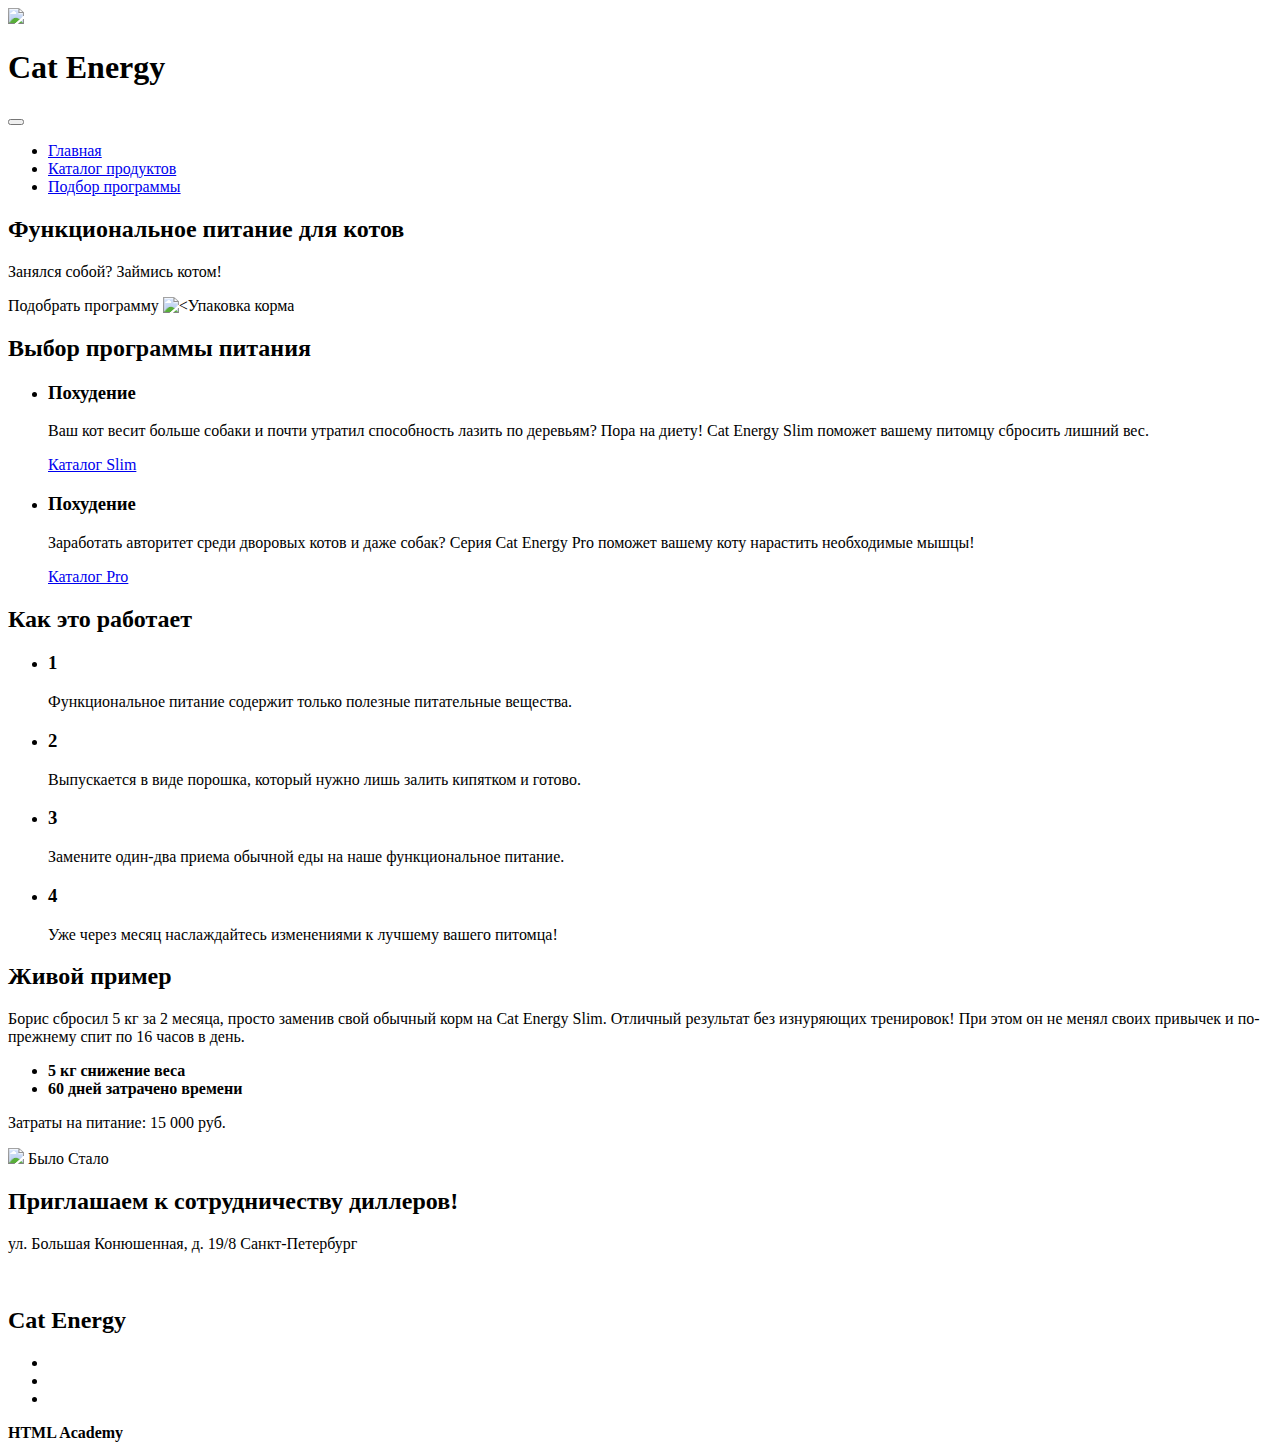
==== index.html @ a58096a7 "html разметка" ====
<!DOCTYPE html>
<html lang="ru">
<head>
    <meta charset="utf-8">
    <title>CatEnergy</title>
</head>

<body>
    <header class="page-header">
        <a class="page-header__logo">
            <img src="#" class="page-header__logo-image">
        </a>
        <h1 class="page-header__title">Cat Energy</h1>
        <nav class="main-nav">
            <button class="main-nav__toggle"></button>
            <div class="main-nav__wrapper">
                <ul class="main-nav__list site-list">
                    <li class="site-list__item--active">
                        <a href="#">Главная</a>
                    </li>
                    <li class="site-list__item">
                        <a href="#">Каталог продуктов</a>
                    </li>
                    <li class="site-list__item">
                        <a href="#">Подбор программы</a>
                    </li>
                </ul>
            </div>
        </nav>
    </header>

    <main class="page-main">
        <section class="promo">
            <h2 class="promo__title">Функциональное питание для котов</h2>
            <p class="promo__slogan">Занялся собой? Займись котом!</p>
            <a class="promo__button">Подобрать программу</a>
            <img src="" class="promo__image" alt="<Упаковка корма">
        </section>

        <section class="programs">
            <h2 class="visually-hidden">Выбор программы питания</h2>
            <ul class="programs__list">
                <li class="programs__item programs-item--slim">
                    <h3 class="programs__title">Похудение</h3>
                    <p class="programs__description">Ваш кот весит больше собаки и почти утратил способность лазить по деревьям? Пора на диету! Cat Energy Slim поможет вашему питомцу сбросить лишний вес.</p>
                    <a class="programs_button"  href="#">Каталог Slim</a>
                </li>
                <li class="programs__item programs-item--pro">
                    <h3 class="programs__title">Похудение</h3>
                    <p class="programs__description">Заработать авторитет среди дворовых котов и даже собак? Серия Cat Energy Pro поможет вашему коту нарастить необходимые мышцы!</p>
                    <a class="programs_button"  href="#">Каталог Pro</a>
                </li>
            </ul>
        </section>

        <section class="how-it-works">
            <h2 class="how-it-works__title">Как это работает</h2>
            <ul class="how-it-works__list">
                <li class="how-it-works__item how-it-works__item--first">
                    <h3 class="visually-hidden">1</h3>
                    <div class="how-it-works__icon"></div>
                    <p class="how-it-works__description">Функциональное питание содержит только полезные питательные вещества.</p>
                </li>
                <li class="how-it-works__item how-it-works__item--second">
                    <h3 class="visually-hidden">2</h3>
                    <div class="how-it-works__icon"></div>
                    <p class="how-it-works__description">Выпускается в виде порошка, который нужно лишь залить кипятком и готово.</p>
                </li>
                <li class="how-it-works__item how-it-works__item--third">
                    <h3 class="visually-hidden">3</h3>
                    <div class="how-it-works__icon"></div>
                    <p class="how-it-works__description">Замените один-два приема обычной еды на наше функциональное питание.</p>
                </li>
                <li class="how-it-works__item how-it-works__item--fourth">
                    <h3 class="visually-hidden">4</h3>
                    <div class="how-it-works__icon"></div>
                    <p class="how-it-works__description">Уже через месяц наслаждайтесь изменениями к лучшему вашего питомца!</p>
                </li>
            </ul>
        </section>

        <section class="example">
            <h2 class="example__title">Живой пример</h2>
            <p class="example__description">Борис сбросил 5 кг за 2 месяца, просто заменив свой обычный корм на Cat Energy Slim. Отличный результат без изнуряющих тренировок! При этом он не менял своих привычек и по-прежнему спит по 16 часов в день. </p>
            <ul class="example__result-list">
                <li class="example__result-item example__result-item--weight">
                    <b class="example__how-much">5 кг</b>
                    <b class="example__annotation">снижение веса</b>
                </li>
                <li class="example__result-item example__result-item--times">
                    <b class="example__how-much">60 дней</b>
                    <b class="example__annotation">затрачено времени</b>
                </li>
            </ul>
            <p class="example__cost">Затраты на питание: 15 000 руб.</p>
            <div class="example__before-after">
                <img class="example__cat-image" src="#">
                <span class="example__before">Было</span>
                <span class="example__toggle"></span>
                <span class="example__after">Стало</span>
            </div>
        </section>

        <section class="invitation">
            <h2 class="invitaion__title">Приглашаем к сотрудничеству диллеров!</h2>
            <p class="invitation__adress">ул. Большая Конюшенная, д. 19/8 Санкт-Петербург</p>
        </section>

        <section class="map">
            <img class="map-image">
        </section>

        <footer class="page-footer">
            <h2 class="page-footer__title">Cat Energy</h2>
            <div class="page-footer__social social">
                <ul class="social__list">
                    <li class="social__item">
                        <a class="social__link--vk" href="#"></a>
                    </li>
                    <li class="social__item">
                        <a class="social__link--insta" href="#"></a>
                    </li>
                    <li class="social__item">
                        <a class="social__link--fb" href="#"></a>
                    </li>
                </ul>
            </div>
            <div class="page-footer__copyright copyright">
                <b class="copyright__name">HTML Academy</b>
                <b class="copyright__logo"></b>
            </div>
        </footer>
    </main>

</body>
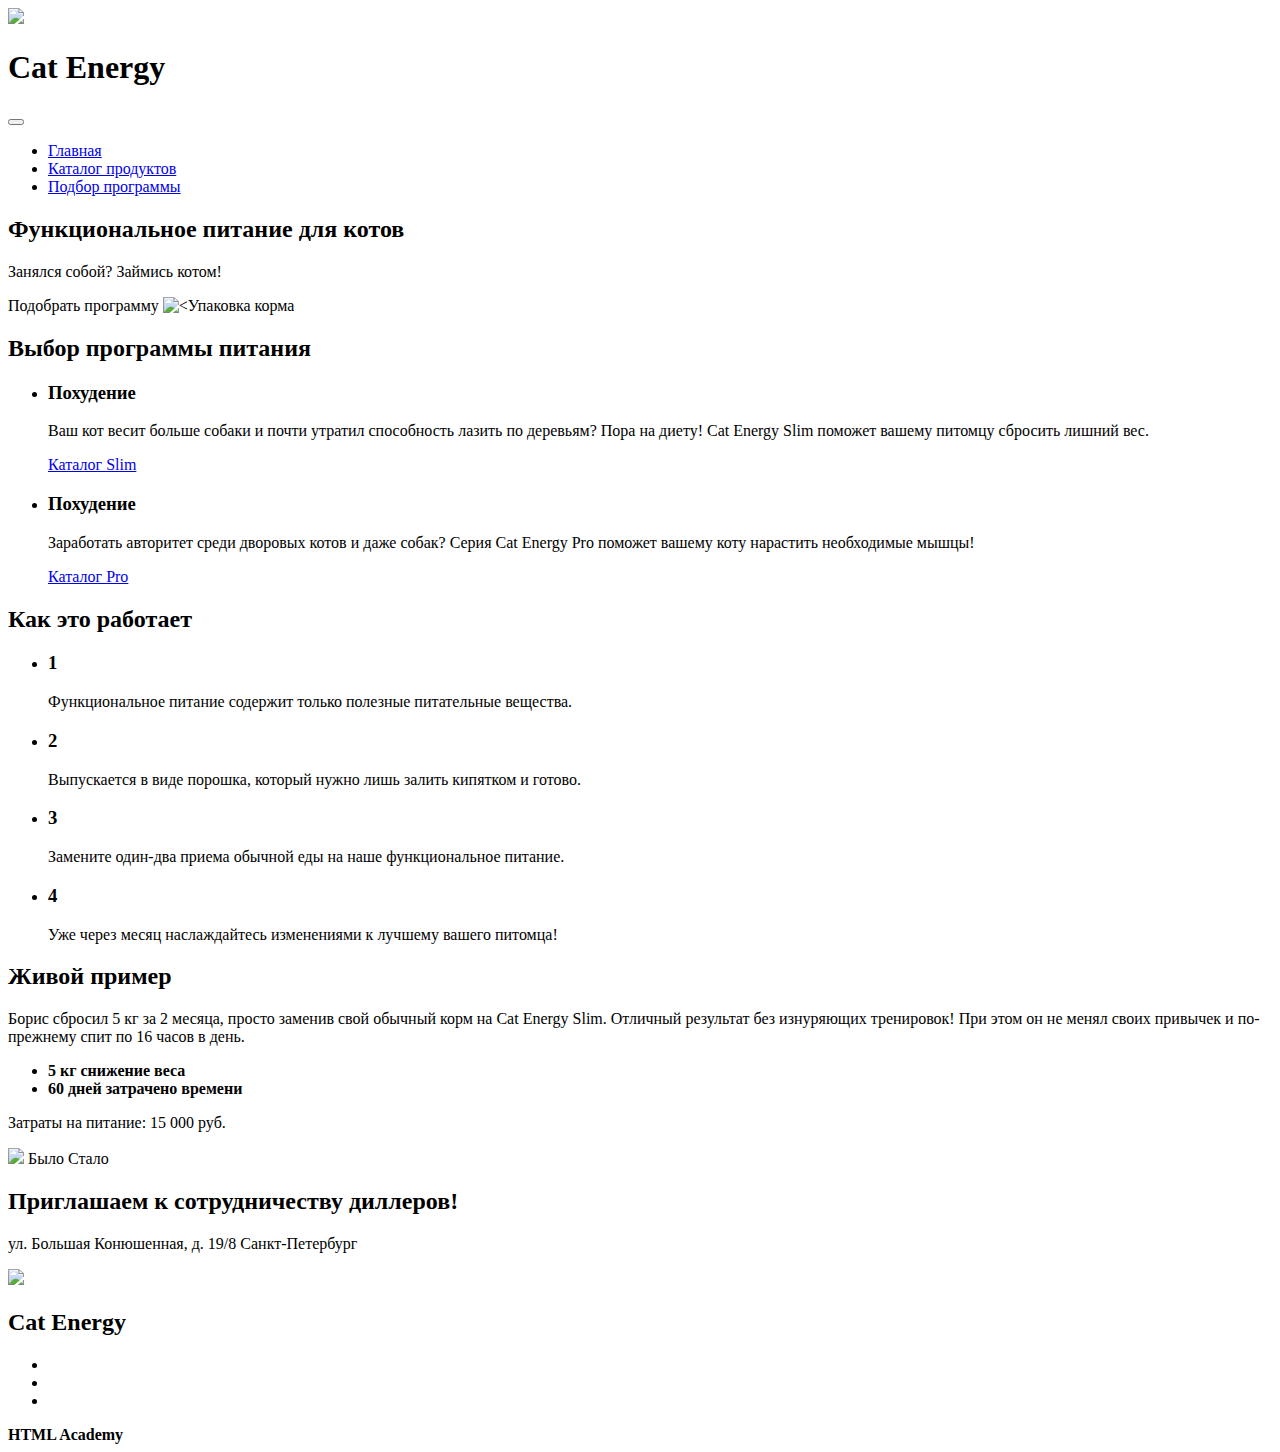
==== commit 4cab13b5: "обновлен футер" ====
--- a/index.html
+++ b/index.html
@@ -102,34 +102,33 @@
         </section>
 
         <section class="invitation">
-            <h2 class="invitaion__title">Приглашаем к сотрудничеству диллеров!</h2>
-            <p class="invitation__adress">ул. Большая Конюшенная, д. 19/8 Санкт-Петербург</p>
+            <h2 class="invitation__title">Приглашаем к сотрудничеству диллеров!</h2>
+            <p class="invitation__address">ул. Большая Конюшенная, д. 19/8 Санкт-Петербург</p>
         </section>
 
         <section class="map">
-            <img class="map-image">
+            <img class="map-image" src="#">
         </section>
-
-        <footer class="page-footer">
-            <h2 class="page-footer__title">Cat Energy</h2>
-            <div class="page-footer__social social">
-                <ul class="social__list">
-                    <li class="social__item">
-                        <a class="social__link--vk" href="#"></a>
-                    </li>
-                    <li class="social__item">
-                        <a class="social__link--insta" href="#"></a>
-                    </li>
-                    <li class="social__item">
-                        <a class="social__link--fb" href="#"></a>
-                    </li>
-                </ul>
-            </div>
-            <div class="page-footer__copyright copyright">
-                <b class="copyright__name">HTML Academy</b>
-                <b class="copyright__logo"></b>
-            </div>
-        </footer>
     </main>
+    <footer class="page-footer">
+        <h2 class="page-footer__title">Cat Energy</h2>
+        <div class="page-footer__social social">
+            <ul class="social__list">
+                <li class="social__item">
+                    <a class="social__link--vk" href="#"></a>
+                </li>
+                <li class="social__item">
+                    <a class="social__link--insta" href="#"></a>
+                </li>
+                <li class="social__item">
+                    <a class="social__link--fb" href="#"></a>
+                </li>
+            </ul>
+        </div>
+        <div class="page-footer__copyright copyright">
+            <b class="copyright__name">HTML Academy</b>
+            <b class="copyright__logo"></b>
+        </div>
+    </footer>
 
 </body>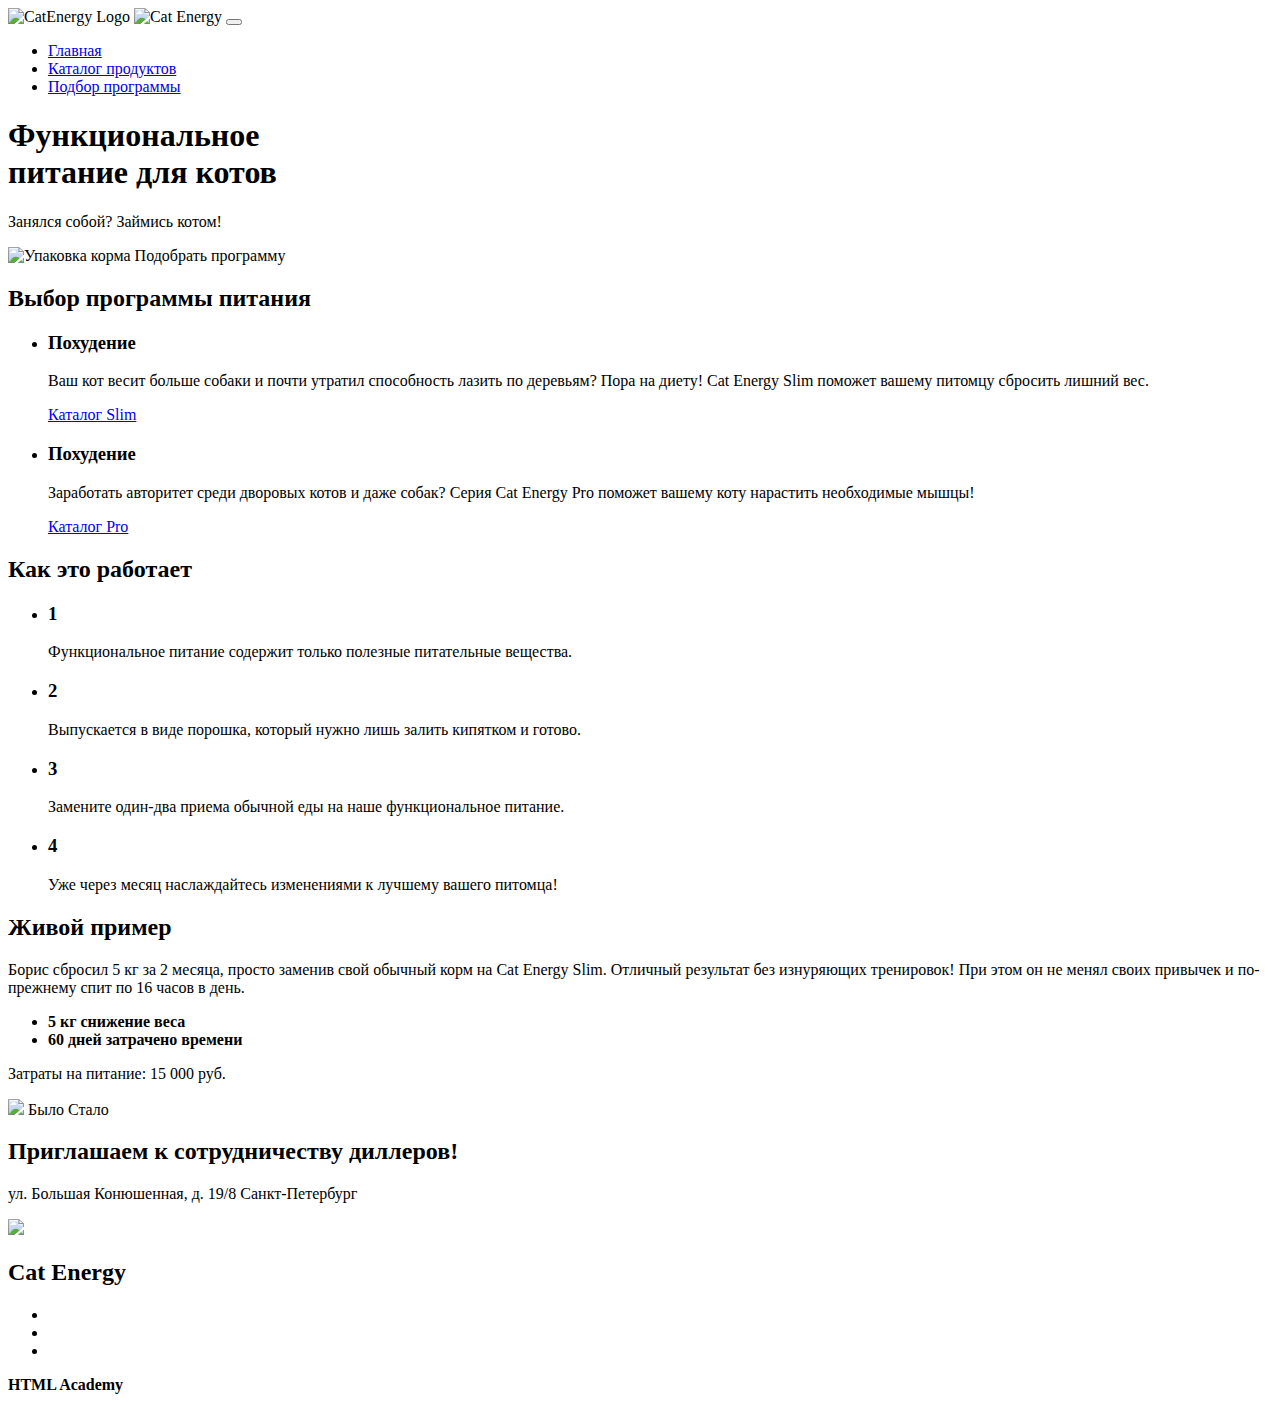
==== commit b1ca1fb7: "grid style and header" ====
--- a/index.html
+++ b/index.html
@@ -2,133 +2,141 @@
 <html lang="ru">
 <head>
     <meta charset="utf-8">
+    <meta name="viewport" content="width=device-width,initial-scale=1">
     <title>CatEnergy</title>
+    <link rel="stylesheet" href="./css/style.css">
 </head>
 
 <body>
-    <header class="page-header">
+<header class="page-header">
+    <div class="page-header__mobile-wrapper main-nav--closed">
         <a class="page-header__logo">
-            <img src="#" class="page-header__logo-image">
+            <img src="./img/logo-mobile.svg" class="page-header__logo-image" width="33" height="38" alt="CatEnergy Logo">
         </a>
-        <h1 class="page-header__title">Cat Energy</h1>
-        <nav class="main-nav">
-            <button class="main-nav__toggle"></button>
-            <div class="main-nav__wrapper">
-                <ul class="main-nav__list site-list">
-                    <li class="site-list__item--active">
-                        <a href="#">Главная</a>
-                    </li>
-                    <li class="site-list__item">
-                        <a href="#">Каталог продуктов</a>
-                    </li>
-                    <li class="site-list__item">
-                        <a href="#">Подбор программы</a>
-                    </li>
-                </ul>
-            </div>
-        </nav>
-    </header>
-
-    <main class="page-main">
-        <section class="promo">
-            <h2 class="promo__title">Функциональное питание для котов</h2>
-            <p class="promo__slogan">Занялся собой? Займись котом!</p>
-            <a class="promo__button">Подобрать программу</a>
-            <img src="" class="promo__image" alt="<Упаковка корма">
-        </section>
-
-        <section class="programs">
-            <h2 class="visually-hidden">Выбор программы питания</h2>
-            <ul class="programs__list">
-                <li class="programs__item programs-item--slim">
-                    <h3 class="programs__title">Похудение</h3>
-                    <p class="programs__description">Ваш кот весит больше собаки и почти утратил способность лазить по деревьям? Пора на диету! Cat Energy Slim поможет вашему питомцу сбросить лишний вес.</p>
-                    <a class="programs_button"  href="#">Каталог Slim</a>
+        <img src="./img/logo-mobile-header.svg" class="page-header__logo-title" width="101" height="18" alt="Cat Energy">
+        <button class="page-header__nav-toggle"></button>
+    </div>
+    <nav class="main-nav">
+        <div class="main-nav__wrapper">
+            <ul class="main-nav__list site-list">
+                <li class="site-list__item site-list__item--active">
+                    <a href="#">Главная</a>
                 </li>
-                <li class="programs__item programs-item--pro">
-                    <h3 class="programs__title">Похудение</h3>
-                    <p class="programs__description">Заработать авторитет среди дворовых котов и даже собак? Серия Cat Energy Pro поможет вашему коту нарастить необходимые мышцы!</p>
-                    <a class="programs_button"  href="#">Каталог Pro</a>
+                <li class="site-list__item">
+                    <a href="#">Каталог продуктов</a>
                 </li>
-            </ul>
-        </section>
-
-        <section class="how-it-works">
-            <h2 class="how-it-works__title">Как это работает</h2>
-            <ul class="how-it-works__list">
-                <li class="how-it-works__item how-it-works__item--first">
-                    <h3 class="visually-hidden">1</h3>
-                    <div class="how-it-works__icon"></div>
-                    <p class="how-it-works__description">Функциональное питание содержит только полезные питательные вещества.</p>
-                </li>
-                <li class="how-it-works__item how-it-works__item--second">
-                    <h3 class="visually-hidden">2</h3>
-                    <div class="how-it-works__icon"></div>
-                    <p class="how-it-works__description">Выпускается в виде порошка, который нужно лишь залить кипятком и готово.</p>
-                </li>
-                <li class="how-it-works__item how-it-works__item--third">
-                    <h3 class="visually-hidden">3</h3>
-                    <div class="how-it-works__icon"></div>
-                    <p class="how-it-works__description">Замените один-два приема обычной еды на наше функциональное питание.</p>
-                </li>
-                <li class="how-it-works__item how-it-works__item--fourth">
-                    <h3 class="visually-hidden">4</h3>
-                    <div class="how-it-works__icon"></div>
-                    <p class="how-it-works__description">Уже через месяц наслаждайтесь изменениями к лучшему вашего питомца!</p>
-                </li>
-            </ul>
-        </section>
-
-        <section class="example">
-            <h2 class="example__title">Живой пример</h2>
-            <p class="example__description">Борис сбросил 5 кг за 2 месяца, просто заменив свой обычный корм на Cat Energy Slim. Отличный результат без изнуряющих тренировок! При этом он не менял своих привычек и по-прежнему спит по 16 часов в день. </p>
-            <ul class="example__result-list">
-                <li class="example__result-item example__result-item--weight">
-                    <b class="example__how-much">5 кг</b>
-                    <b class="example__annotation">снижение веса</b>
-                </li>
-                <li class="example__result-item example__result-item--times">
-                    <b class="example__how-much">60 дней</b>
-                    <b class="example__annotation">затрачено времени</b>
-                </li>
-            </ul>
-            <p class="example__cost">Затраты на питание: 15 000 руб.</p>
-            <div class="example__before-after">
-                <img class="example__cat-image" src="#">
-                <span class="example__before">Было</span>
-                <span class="example__toggle"></span>
-                <span class="example__after">Стало</span>
-            </div>
-        </section>
-
-        <section class="invitation">
-            <h2 class="invitation__title">Приглашаем к сотрудничеству диллеров!</h2>
-            <p class="invitation__address">ул. Большая Конюшенная, д. 19/8 Санкт-Петербург</p>
-        </section>
-
-        <section class="map">
-            <img class="map-image" src="#">
-        </section>
-    </main>
-    <footer class="page-footer">
-        <h2 class="page-footer__title">Cat Energy</h2>
-        <div class="page-footer__social social">
-            <ul class="social__list">
-                <li class="social__item">
-                    <a class="social__link--vk" href="#"></a>
-                </li>
-                <li class="social__item">
-                    <a class="social__link--insta" href="#"></a>
-                </li>
-                <li class="social__item">
-                    <a class="social__link--fb" href="#"></a>
+                <li class="site-list__item">
+                    <a href="#">Подбор программы</a>
                 </li>
             </ul>
         </div>
-        <div class="page-footer__copyright copyright">
-            <b class="copyright__name">HTML Academy</b>
-            <b class="copyright__logo"></b>
+    </nav>
+    </div>
+</header>
+
+<main class="page-main">
+    <section class="promo">
+        <div class="promo-wrapper">
+            <h1 class="promo__title">Функциональное<br> питание для котов</h1>
+            <p class="promo__slogan">Занялся собой? Займись котом!</p>
+            <img src="./img/index-can-mobile.png" class="promo__image" alt="Упаковка корма">
+            <a class="promo__button">Подобрать программу</a>
         </div>
-    </footer>
+    </section>
+
+    <section class="programs">
+        <h2 class="visually-hidden">Выбор программы питания</h2>
+        <ul class="programs__list">
+            <li class="programs__item programs-item--slim">
+                <h3 class="programs__title">Похудение</h3>
+                <p class="programs__description">Ваш кот весит больше собаки и почти утратил способность лазить по деревьям? Пора на диету! Cat Energy Slim поможет вашему питомцу сбросить лишний вес.</p>
+                <a class="programs_button"  href="#">Каталог Slim</a>
+            </li>
+            <li class="programs__item programs-item--pro">
+                <h3 class="programs__title">Похудение</h3>
+                <p class="programs__description">Заработать авторитет среди дворовых котов и даже собак? Серия Cat Energy Pro поможет вашему коту нарастить необходимые мышцы!</p>
+                <a class="programs_button"  href="#">Каталог Pro</a>
+            </li>
+        </ul>
+    </section>
+
+    <section class="how-it-works">
+        <h2 class="how-it-works__title">Как это работает</h2>
+        <ul class="how-it-works__list">
+            <li class="how-it-works__item how-it-works__item--first">
+                <h3 class="visually-hidden">1</h3>
+                <div class="how-it-works__icon"></div>
+                <p class="how-it-works__description">Функциональное питание содержит только полезные питательные вещества.</p>
+            </li>
+            <li class="how-it-works__item how-it-works__item--second">
+                <h3 class="visually-hidden">2</h3>
+                <div class="how-it-works__icon"></div>
+                <p class="how-it-works__description">Выпускается в виде порошка, который нужно лишь залить кипятком и готово.</p>
+            </li>
+            <li class="how-it-works__item how-it-works__item--third">
+                <h3 class="visually-hidden">3</h3>
+                <div class="how-it-works__icon"></div>
+                <p class="how-it-works__description">Замените один-два приема обычной еды на наше функциональное питание.</p>
+            </li>
+            <li class="how-it-works__item how-it-works__item--fourth">
+                <h3 class="visually-hidden">4</h3>
+                <div class="how-it-works__icon"></div>
+                <p class="how-it-works__description">Уже через месяц наслаждайтесь изменениями к лучшему вашего питомца!</p>
+            </li>
+        </ul>
+    </section>
+
+    <section class="example">
+        <h2 class="example__title">Живой пример</h2>
+        <p class="example__description">Борис сбросил 5 кг за 2 месяца, просто заменив свой обычный корм на Cat Energy Slim. Отличный результат без изнуряющих тренировок! При этом он не менял своих привычек и по-прежнему спит по 16 часов в день. </p>
+        <ul class="example__result-list">
+            <li class="example__result-item example__result-item--weight">
+                <b class="example__how-much">5 кг</b>
+                <b class="example__annotation">снижение веса</b>
+            </li>
+            <li class="example__result-item example__result-item--times">
+                <b class="example__how-much">60 дней</b>
+                <b class="example__annotation">затрачено времени</b>
+            </li>
+        </ul>
+        <p class="example__cost">Затраты на питание: 15 000 руб.</p>
+        <div class="example__before-after">
+            <img class="example__cat-image" src="#">
+            <span class="example__before">Было</span>
+            <span class="example__toggle"></span>
+            <span class="example__after">Стало</span>
+        </div>
+    </section>
+
+    <section class="invitation">
+        <h2 class="invitation__title">Приглашаем к сотрудничеству диллеров!</h2>
+        <p class="invitation__address">ул. Большая Конюшенная, д. 19/8 Санкт-Петербург</p>
+    </section>
+
+    <section class="map">
+        <img class="map-image" src="#">
+    </section>
+</main>
+
+<footer class="page-footer">
+    <h2 class="page-footer__title">Cat Energy</h2>
+    <div class="page-footer__social social">
+        <ul class="social__list">
+            <li class="social__item">
+                <a class="social__link--vk" href="#"></a>
+            </li>
+            <li class="social__item">
+                <a class="social__link--insta" href="#"></a>
+            </li>
+            <li class="social__item">
+                <a class="social__link--fb" href="#"></a>
+            </li>
+        </ul>
+    </div>
+    <div class="page-footer__copyright copyright">
+        <b class="copyright__name">HTML Academy</b>
+        <b class="copyright__logo"></b>
+    </div>
+</footer>
 
 </body>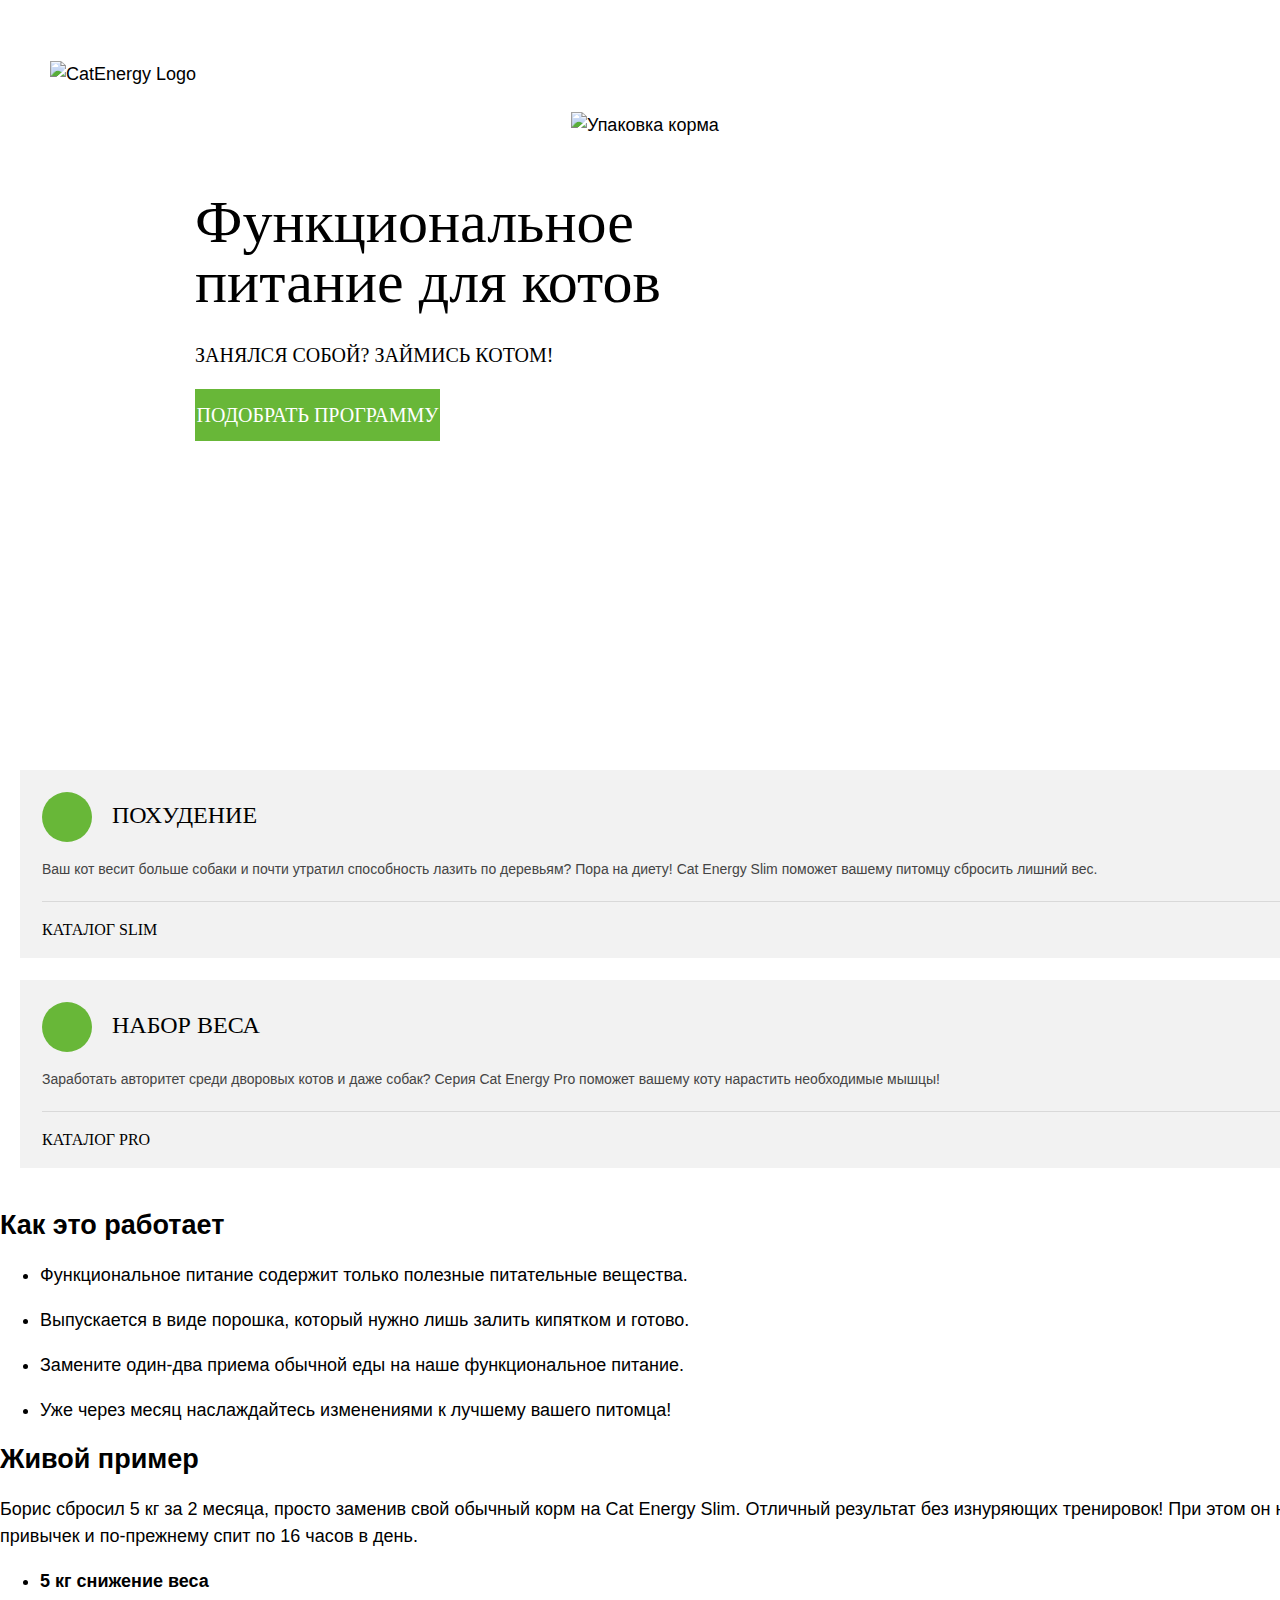
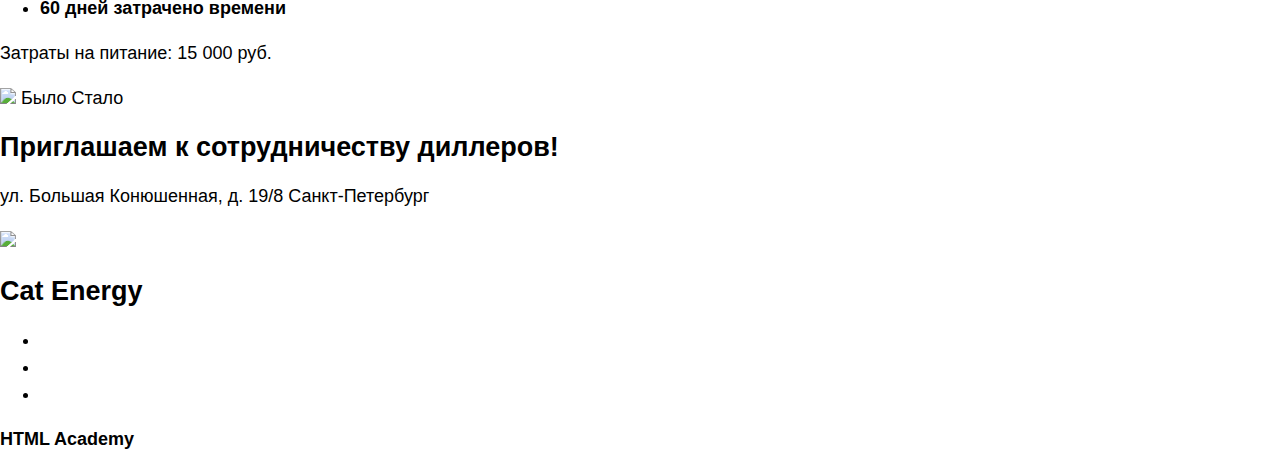
==== commit 3a942c46: "program-mobile style added" ====
--- a/index.html
+++ b/index.html
@@ -53,7 +53,7 @@
                 <a class="programs_button"  href="#">Каталог Slim</a>
             </li>
             <li class="programs__item programs-item--pro">
-                <h3 class="programs__title">Похудение</h3>
+                <h3 class="programs__title">Набор веса</h3>
                 <p class="programs__description">Заработать авторитет среди дворовых котов и даже собак? Серия Cat Energy Pro поможет вашему коту нарастить необходимые мышцы!</p>
                 <a class="programs_button"  href="#">Каталог Pro</a>
             </li>
--- a/css/style.css
+++ b/css/style.css
@@ -0,0 +1,374 @@
+@font-face {
+  font-weight: normal;
+  font-family: "Oswald";
+  font-style: normal;
+  src: url("../fonts/oswald-v16-latin_cyrillic-regular.woff2") format("woff2"), url("../fonts/oswald-v16-latin_cyrillic-regular.woff") format("woff"); }
+
+@font-face {
+  font-weight: 500;
+  font-family: "Oswald";
+  font-style: normal;
+  src: url("../fonts/oswald-v16-latin_cyrillic-500.woff2") format("woff2"), url("../fonts/oswald-v16-latin_cyrillic-500.woff") format("woff"); }
+
+body {
+  min-width: 320px;
+  margin: 0;
+  padding: 0;
+  font-size: 18px;
+  line-height: 27px;
+  font-family: "Arial", sans-serif;
+  color: #000000;
+  font-style: normal;
+  background-color: #ffffff; }
+
+img {
+  width: 100%;
+  height: auto; }
+
+.visually-hidden:not(:focus):not(:active) {
+  position: absolute;
+  width: 1px;
+  height: 1px;
+  margin: -1px;
+  border: 0;
+  padding: 0;
+  white-space: nowrap;
+  clip-path: inset(100%);
+  clip: rect(0, 0, 0, 0);
+  overflow: hidden; }
+
+.page-header {
+  display: flex;
+  flex-direction: column;
+  width: 320px;
+  margin: 0 auto; }
+
+.page-header__mobile-wrapper {
+  width: 320px;
+  margin: 0 auto;
+  display: flex;
+  flex-direction: row;
+  justify-content: space-between;
+  border-bottom: 1px solid #e6e6e6; }
+
+.page-header__logo {
+  height: 38px;
+  padding-left: 20px; }
+
+.page-header__logo-image {
+  width: 33px;
+  height: 38px;
+  padding-top: 11px; }
+
+.page-header__logo-title {
+  width: 101px;
+  height: 18px;
+  padding-top: 24px;
+  margin-right: -10px; }
+
+.page-header__nav-toggle {
+  position: relative;
+  width: 60px;
+  height: 60px;
+  background-color: #ffffff;
+  cursor: pointer;
+  border: none; }
+
+.main-nav--closed .page-header__nav-toggle::before {
+  content: '';
+  position: absolute;
+  top: 23px;
+  left: 18px;
+  width: 24px;
+  height: 2px;
+  background-color: #000000;
+  box-shadow: 0 6px 0 0 black, 0 12px 0 0 black; }
+
+@media (min-width: 768px) {
+  .page-header {
+    display: flex;
+    flex-direction: row;
+    justify-content: space-between;
+    height: 106px;
+    width: 708px;
+    margin: 0 auto;
+    padding-top: 30px; }
+  .page-header__mobile-wrapper {
+    width: auto;
+    justify-content: start;
+    margin: 0;
+    border: none; }
+  .page-header__logo {
+    height: 58px; }
+  .page-header__logo-title {
+    display: none; }
+  .page-header__nav-toggle {
+    display: none; } }
+
+@media (min-width: 1200px) {
+  .page-header {
+    width: 1220px;
+    height: 142px;
+    padding-top: 50px; }
+  .page-header__logo {
+    height: 59px; } }
+
+.main-nav {
+  width: 320px;
+  margin: 0 auto; }
+
+.main-nav__list {
+  margin: 0;
+  padding: 0;
+  list-style: none; }
+
+.site-list {
+  min-height: 198px;
+  display: flex;
+  flex-direction: column; }
+
+.site-list__item {
+  text-align: center; }
+
+.site-list__item a {
+  display: block;
+  font-family: "Oswald", "Arial";
+  font-weight: 500;
+  font-size: 20px;
+  text-transform: uppercase;
+  text-decoration: none;
+  color: #000000;
+  padding: 19px 0;
+  border-bottom: 1px solid #e6e6e6; }
+
+@media (min-width: 768px) {
+  .main-nav {
+    width: 440px;
+    margin: 0; }
+  .site-list {
+    flex-direction: row;
+    justify-content: space-between; }
+  .site-list__item a {
+    font-weight: normal;
+    font-size: 18px;
+    border: none; } }
+
+@media (min-width: 1200px) {
+  .main-nav {
+    width: 480px; }
+  .site-list__item a {
+    font-size: 20px;
+    color: #ffffff; } }
+
+.page-main {
+  width: 320px;
+  margin: 0 auto; }
+
+@media (min-width: 768px) {
+  .page-main {
+    width: 768px; } }
+
+@media (min-width: 1200px) {
+  .page-main {
+    width: 1440px; } }
+
+.promo {
+  display: flex;
+  flex-direction: column;
+  position: relative;
+  margin-bottom: 22px; }
+
+.promo-wrapper {
+  display: flex;
+  flex-direction: column;
+  position: relative; }
+
+.promo::before {
+  content: '';
+  position: absolute;
+  width: 320px;
+  height: 320px;
+  top: -7px;
+  z-index: -1;
+  background-image: url("../img/index-background-mobile.jpg");
+  background-size: contain;
+  background-position: center;
+  background-repeat: no-repeat; }
+
+.promo__title {
+  margin: 0;
+  padding: 0;
+  padding-top: 28px;
+  font-family: "Oswald";
+  font-size: 36px;
+  font-weight: normal;
+  text-align: center;
+  line-height: 36px;
+  color: #ffffff; }
+
+.promo__slogan {
+  padding-top: 6px;
+  font-family: "Oswald";
+  font-size: 14px;
+  font-weight: normal;
+  text-transform: uppercase;
+  text-align: center;
+  color: #ffffff; }
+
+.promo__image {
+  width: 280px;
+  margin: 0 auto; }
+
+.promo__button {
+  width: 280px;
+  margin: 0 auto;
+  line-height: 40px;
+  background-color: #68b738;
+  font-family: "Oswald";
+  font-size: 14px;
+  font-weight: normal;
+  text-transform: uppercase;
+  text-align: center;
+  color: #ffffff; }
+
+@media (min-width: 768px) {
+  .promo {
+    height: 840px; }
+  .promo::before {
+    content: none; }
+  .promo-wrapper {
+    margin-left: 120px; }
+  .promo__title {
+    margin: 0;
+    padding: 0;
+    font-family: "Oswald";
+    font-size: 60px;
+    font-weight: normal;
+    text-align: left;
+    line-height: 60px;
+    color: #000000; }
+  .promo__slogan {
+    padding-top: 10px;
+    font-family: "Oswald";
+    font-size: 20px;
+    font-weight: normal;
+    text-transform: uppercase;
+    text-align: left;
+    color: #000000; }
+  .promo__image {
+    position: absolute;
+    top: 200px;
+    width: 609px;
+    z-index: 0; }
+  .promo__button {
+    width: 245px;
+    line-height: 52px;
+    margin: 0;
+    margin-bottom: 22px;
+    font-size: 20px;
+    z-index: 1; } }
+
+@media (min-width: 1200px) {
+  .promo {
+    height: 556px; }
+  .promo-wrapper {
+    margin-left: 195px; }
+  .promo::before {
+    content: '';
+    width: 720px;
+    height: 696px;
+    top: -200px;
+    right: 0;
+    background-size: cover;
+    background-position: right; }
+  .promo__image {
+    width: 552px;
+    top: -80px;
+    left: 376px; } }
+
+.programs__list {
+  display: flex;
+  flex-direction: column;
+  list-style: none;
+  margin: 0 20px;
+  padding: 0; }
+
+.programs__item {
+  position: relative;
+  background-color: #f2f2f2;
+  padding: 0 22px;
+  margin-bottom: 22px; }
+
+.programs__title {
+  margin: 0;
+  padding: 0;
+  padding-left: 70px;
+  font-family: 'Oswald';
+  font-size: 24px;
+  font-weight: normal;
+  text-transform: uppercase;
+  line-height: 90px; }
+
+.programs__title::before {
+  content: '';
+  display: block;
+  position: absolute;
+  top: 22px;
+  left: 22px;
+  width: 50px;
+  height: 50px;
+  -webkit-border-radius: 25px;
+  -moz-border-radius: 25px;
+  border-radius: 25px;
+  background-color: #68b738; }
+
+.programs-item--slim .programs__title::after {
+  content: '';
+  display: block;
+  position: absolute;
+  top: 20px;
+  left: 30px;
+  width: 35px;
+  height: 49px;
+  background-image: url("../img/tall-cat-01.svg"); }
+
+.programs-item--pro .programs__title::after {
+  content: '';
+  display: block;
+  position: absolute;
+  top: 33px;
+  left: 13px;
+  width: 67px;
+  height: 28px;
+  background-image: url("../img/strong-cat-01.svg"); }
+
+.programs__description {
+  margin: 0;
+  padding: 0;
+  padding-bottom: 23px;
+  font-family: 'Arial';
+  font-size: 14px;
+  line-height: 18px;
+  color: #444444; }
+
+.programs_button {
+  display: block;
+  font-family: 'Oswald';
+  font-size: 16px;
+  font-weight: normal;
+  text-transform: uppercase;
+  text-decoration: none;
+  line-height: 56px;
+  color: #000000;
+  border-top: 1px solid #d9d9d9; }
+
+.programs_button::after {
+  content: '';
+  display: block;
+  position: absolute;
+  bottom: 23px;
+  left: 120px;
+  width: 24px;
+  height: 11px;
+  background-image: url("../img/right-arrow.svg");
+  background-repeat: no-repeat; }
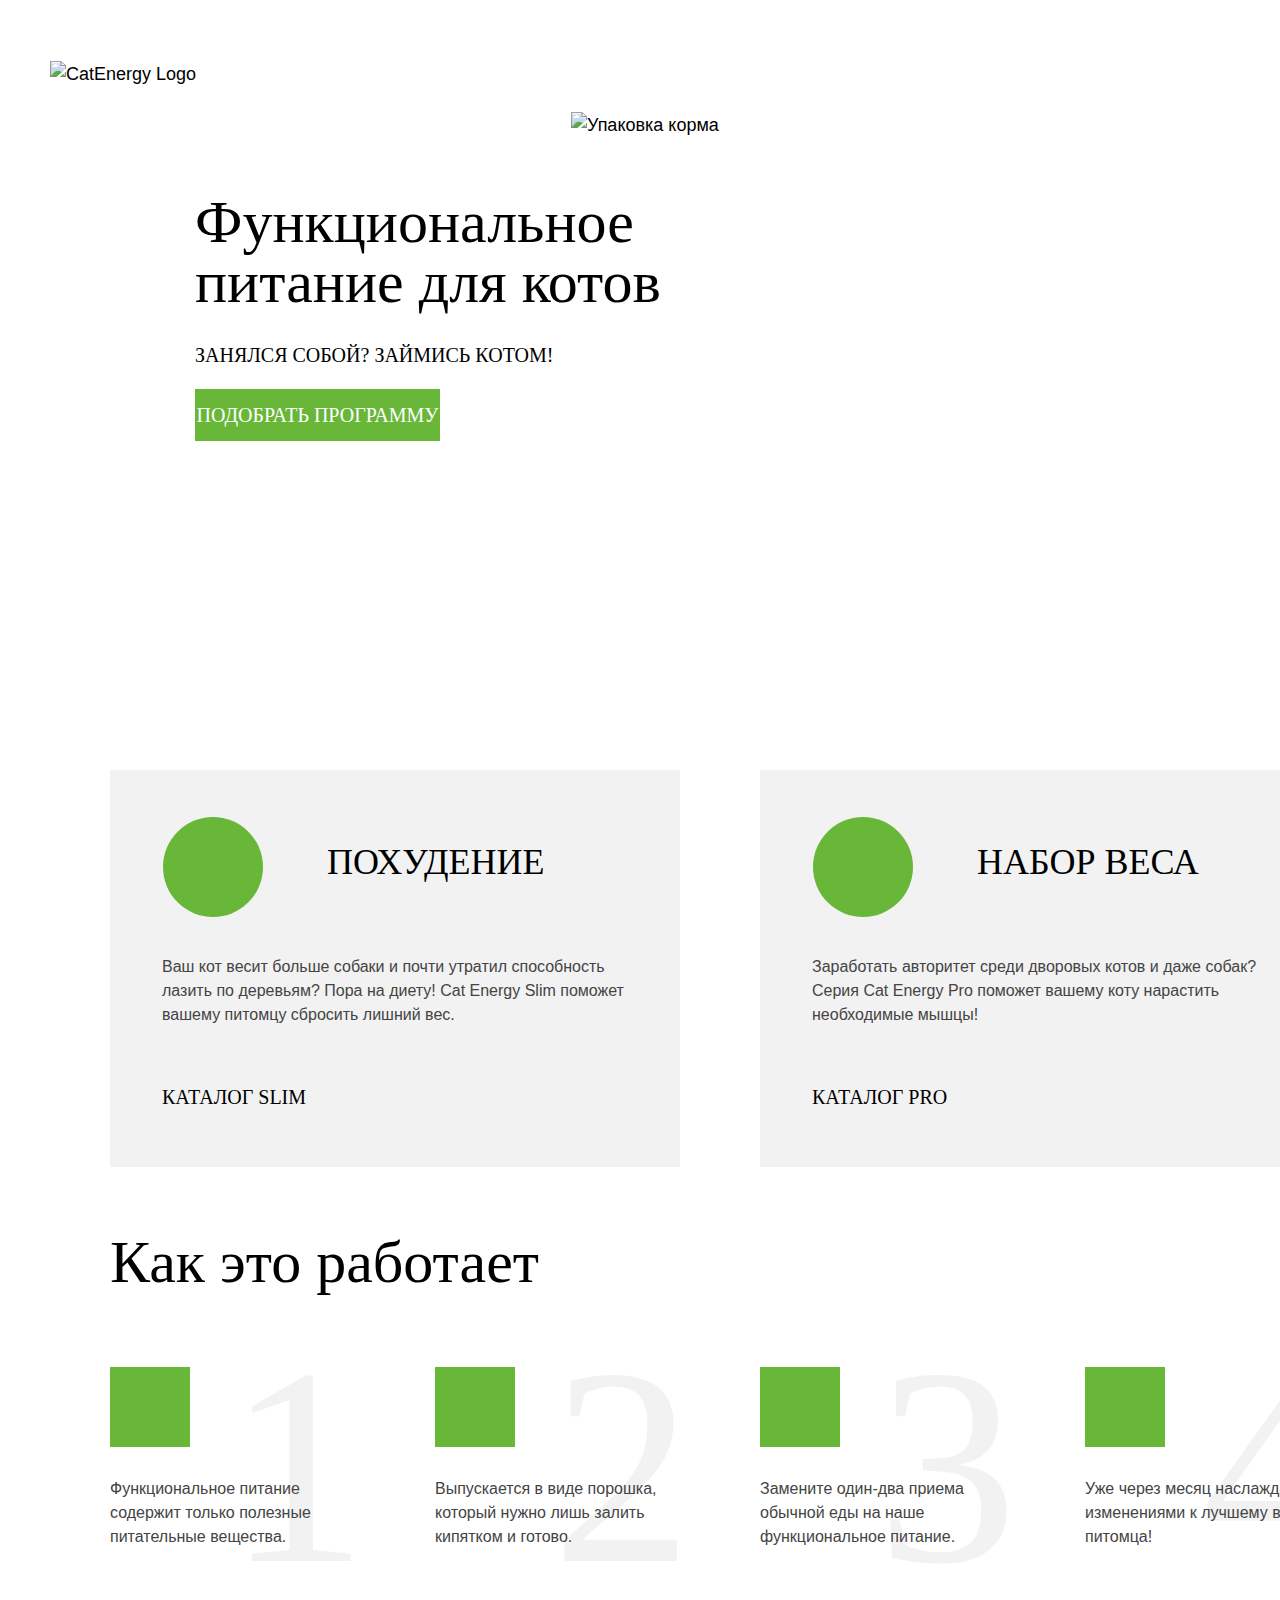
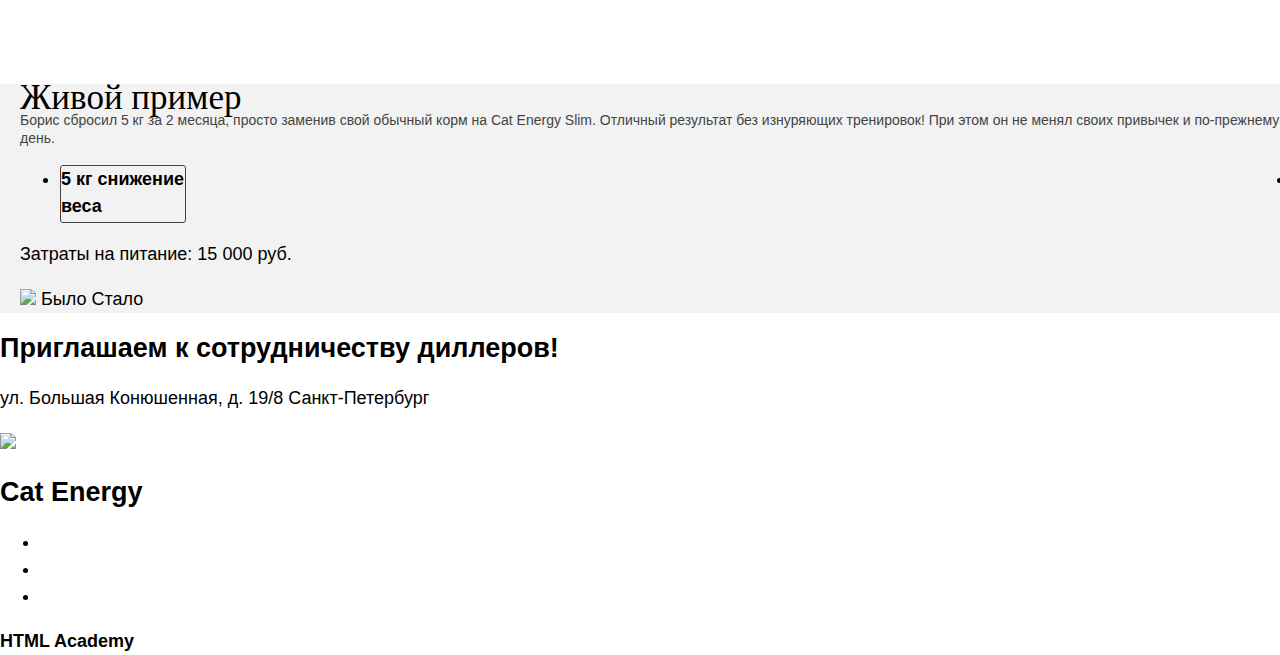
==== commit 1783a80a: "how-it-works style added" ====
--- a/index.html
+++ b/index.html
@@ -64,22 +64,21 @@
         <h2 class="how-it-works__title">Как это работает</h2>
         <ul class="how-it-works__list">
             <li class="how-it-works__item how-it-works__item--first">
-                <h3 class="visually-hidden">1</h3>
-                <div class="how-it-works__icon"></div>
+                <h3 class="how-it-works__step">1</h3>
                 <p class="how-it-works__description">Функциональное питание содержит только полезные питательные вещества.</p>
             </li>
             <li class="how-it-works__item how-it-works__item--second">
-                <h3 class="visually-hidden">2</h3>
+                <h3 class="how-it-works__step">2</h3>
                 <div class="how-it-works__icon"></div>
                 <p class="how-it-works__description">Выпускается в виде порошка, который нужно лишь залить кипятком и готово.</p>
             </li>
             <li class="how-it-works__item how-it-works__item--third">
-                <h3 class="visually-hidden">3</h3>
+                <h3 class="how-it-works__step">3</h3>
                 <div class="how-it-works__icon"></div>
                 <p class="how-it-works__description">Замените один-два приема обычной еды на наше функциональное питание.</p>
             </li>
             <li class="how-it-works__item how-it-works__item--fourth">
-                <h3 class="visually-hidden">4</h3>
+                <h3 class="how-it-works__step">4</h3>
                 <div class="how-it-works__icon"></div>
                 <p class="how-it-works__description">Уже через месяц наслаждайтесь изменениями к лучшему вашего питомца!</p>
             </li>
--- a/css/style.css
+++ b/css/style.css
@@ -330,7 +330,8 @@
   left: 30px;
   width: 35px;
   height: 49px;
-  background-image: url("../img/tall-cat-01.svg"); }
+  background-image: url("../img/tall-cat-01.svg");
+  background-repeat: no-repeat; }
 
 .programs-item--pro .programs__title::after {
   content: '';
@@ -340,7 +341,8 @@
   left: 13px;
   width: 67px;
   height: 28px;
-  background-image: url("../img/strong-cat-01.svg"); }
+  background-image: url("../img/strong-cat-01.svg");
+  background-repeat: no-repeat; }
 
 .programs__description {
   margin: 0;
@@ -372,3 +374,260 @@
   height: 11px;
   background-image: url("../img/right-arrow.svg");
   background-repeat: no-repeat; }
+
+@media (min-width: 768px) {
+  .programs__list {
+    margin: 0 30px; }
+  .programs__item {
+    padding: 0 52px;
+    margin-bottom: 30px; }
+  .programs__title {
+    padding: 0;
+    padding-top: 50px;
+    font-size: 36px; }
+  .programs__title::before {
+    top: 90px;
+    left: 450px;
+    width: 200px;
+    height: 200px;
+    -webkit-border-radius: 100px;
+    -moz-border-radius: 100px;
+    border-radius: 100px; }
+  .programs-item--slim .programs__title::after {
+    top: 80px;
+    left: 476px;
+    width: 140px;
+    height: 194px; }
+  .programs-item--pro .programs__title::after {
+    top: 135px;
+    left: 412px;
+    width: 268px;
+    height: 112px; }
+  .programs__description {
+    width: 375px;
+    padding-bottom: 0;
+    font-size: 16px;
+    line-height: 24px; }
+  .programs_button {
+    width: 375px;
+    font-size: 20px;
+    line-height: 140px;
+    border-top: none; }
+  .programs_button::after {
+    bottom: 65px;
+    left: 175px; } }
+
+@media (min-width: 1200px) {
+  .programs__list {
+    width: 1220px;
+    flex-direction: row;
+    justify-content: space-between;
+    margin: 0 auto; }
+  .programs__item {
+    width: 518px;
+    padding-right: 0; }
+  .programs__title {
+    padding: 0;
+    padding-left: 165px;
+    line-height: 185px; }
+  .programs__title::before {
+    top: 47px;
+    left: 53px;
+    width: 100px;
+    height: 100px;
+    -webkit-border-radius: 50px;
+    -moz-border-radius: 50px;
+    border-radius: 50px; }
+  .programs-item--slim .programs__title::after {
+    top: 45px;
+    left: 67px;
+    width: 70px;
+    height: 97px; }
+  .programs-item--pro .programs__title::after {
+    top: 69px;
+    left: 35px;
+    width: 134px;
+    height: 56px; }
+  .programs__description {
+    width: 465px;
+    padding-bottom: 0;
+    font-size: 16px;
+    line-height: 24px; }
+  .programs_button {
+    width: 375px;
+    font-size: 20px;
+    line-height: 140px;
+    border-top: none; }
+  .programs_button::after {
+    bottom: 65px;
+    left: 175px; } }
+
+.how-it-works {
+  margin: 0 20px; }
+
+.how-it-works__title {
+  margin: 0;
+  padding: 0;
+  font-family: "Oswald";
+  font-size: 36px;
+  line-height: 70px;
+  font-weight: normal;
+  color: #000000; }
+
+.how-it-works__list {
+  position: relative;
+  list-style: none;
+  margin: 0;
+  padding: 0; }
+
+.how-it-works__item {
+  margin-bottom: 7px; }
+
+.how-it-works__step {
+  display: none; }
+
+.how-it-works__description {
+  margin: 0;
+  padding: 0;
+  padding-left: 80px;
+  padding-bottom: 20px;
+  font-family: 'Arial';
+  font-size: 14px;
+  line-height: 18px;
+  color: #444444; }
+
+.how-it-works__item--first::before {
+  content: '';
+  display: block;
+  top: 0;
+  position: absolute;
+  width: 60px;
+  height: 60px;
+  background-color: #68b738;
+  background-image: url("../img/advantage-1.png");
+  background-repeat: no-repeat;
+  background-position: center; }
+
+.how-it-works__item--second::before {
+  content: '';
+  display: block;
+  top: 80px;
+  position: absolute;
+  width: 60px;
+  height: 60px;
+  background-color: #68b738;
+  background-image: url("../img/advantage-2.png");
+  background-repeat: no-repeat;
+  background-position: center; }
+
+.how-it-works__item--third::before {
+  content: '';
+  display: block;
+  top: 160px;
+  position: absolute;
+  width: 60px;
+  height: 60px;
+  background-color: #68b738;
+  background-image: url("../img/advantage-3.png");
+  background-repeat: no-repeat;
+  background-position: center; }
+
+.how-it-works__item--fourth::before {
+  content: '';
+  display: block;
+  top: 240px;
+  position: absolute;
+  width: 60px;
+  height: 60px;
+  background-color: #68b738;
+  background-image: url("../img/advantage-4.png");
+  background-repeat: no-repeat;
+  background-position: center; }
+
+@media (min-width: 768px) {
+  .how-it-works {
+    margin: 0 30px; }
+  .how-it-works__title {
+    font-size: 60px;
+    margin-bottom: 70px;
+    margin-top: 30px; }
+  .how-it-works__list {
+    display: flex;
+    flex-wrap: wrap;
+    justify-content: space-between; }
+  .how-it-works__item {
+    position: relative;
+    width: 325px;
+    margin-bottom: 90px; }
+  .how-it-works__step {
+    display: block;
+    position: absolute;
+    top: -195px;
+    left: 117px;
+    font-family: 'Oswald';
+    font-weight: normal;
+    font-size: 281px;
+    color: #f2f2f2;
+    z-index: -1; }
+  .how-it-works__description {
+    width: 250px;
+    margin: 0;
+    padding: 0;
+    padding-top: 110px;
+    padding-bottom: 45px;
+    font-size: 16px;
+    line-height: 24px;
+    color: #444444; }
+  .how-it-works__item--first::before {
+    top: 0;
+    width: 80px;
+    height: 80px; }
+  .how-it-works__item--second::before {
+    top: 0;
+    width: 80px;
+    height: 80px; }
+  .how-it-works__item--third::before {
+    top: 0px;
+    width: 80px;
+    height: 80px; }
+  .how-it-works__item--fourth::before {
+    top: 0px;
+    width: 80px;
+    height: 80px; } }
+
+@media (min-width: 1200px) {
+  .how-it-works {
+    width: 1220px;
+    margin: 0 auto; }
+  .how-it-works__item {
+    width: 245px; } }
+
+.example {
+  background-color: #f2f2f2;
+  padding: 0 20px; }
+
+.example__title {
+  margin: 0;
+  padding: 0;
+  font-family: 'Oswald';
+  font-weight: normal;
+  font-size: 35px; }
+
+.example__description {
+  margin: 0;
+  padding: 0;
+  font-family: 'Arial';
+  font-weight: normal;
+  font-size: 14px;
+  line-height: 18px;
+  color: #444444; }
+
+.example__result-list {
+  display: flex;
+  justify-content: space-between; }
+
+.example__result-item {
+  width: 124px;
+  height: 56px;
+  border: 1px solid #444444;
+  border-radius: 3px; }
